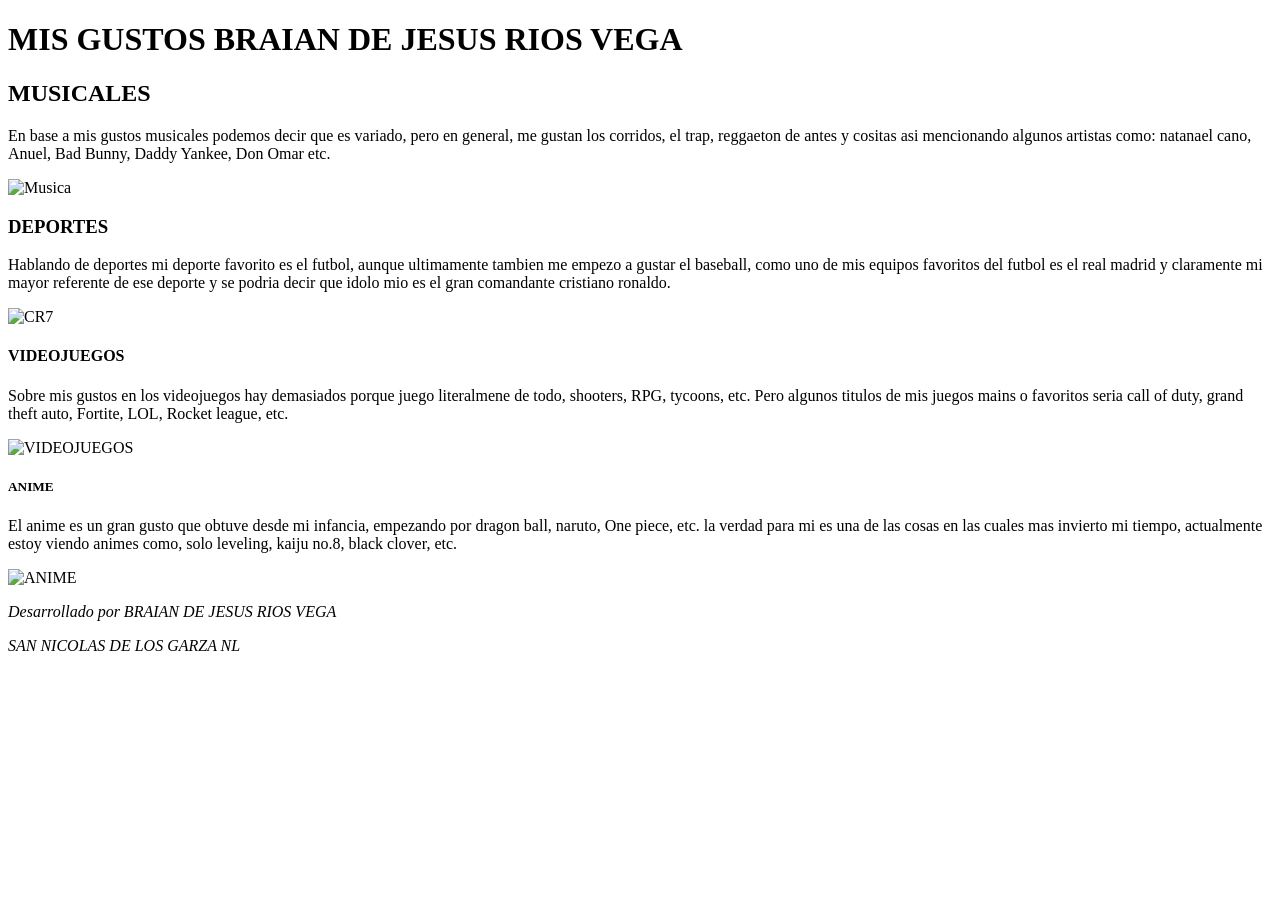
==== pagina2.html @ a9233acd "Practica1" ====
<!DOCTYPE html>
<html lang="en">
<head>
    <meta charset="UTF-8">
    <meta name="viewport" content="width=device-width, initial-scale=1.0">
    <title>Document</title>
</head>
<body>
    <main>
        <h1>MIS GUSTOS BRAIAN DE JESUS RIOS VEGA</h1>
        <article>
            <header>
                <h2>MUSICALES</h2>
            </header>
            <!-- Cuerpo del documento -->
            <p>En base a mis gustos musicales podemos decir que es variado, pero en general, me gustan los corridos, el trap, reggaeton de antes y cositas asi
                mencionando algunos artistas como: natanael cano, Anuel, Bad Bunny, Daddy Yankee, Don Omar etc.
            </p>
            <img src="ASSETS/MUSICA.jpg" width="300" alt="Musica">
        </article>
        <article>
            <header>
                <h3>DEPORTES</h3>
            </header>
            <!-- Cuerpo del documento -->
            <p>Hablando de deportes mi deporte favorito es el futbol, aunque ultimamente tambien me empezo a gustar el baseball, como uno de mis equipos favoritos del futbol es el
                real madrid y claramente mi mayor referente de ese deporte y se podria decir que idolo mio es el gran comandante cristiano ronaldo.
            </p>
            <img src="ASSETS/CRISTIANORONALDO.jpg" width="300" alt="CR7">
        </article>
        <article>
            <header>
                <h4>VIDEOJUEGOS</h4>
            </header>
            <!-- Cuerpo del documento -->
            <p>Sobre mis gustos en los videojuegos hay demasiados porque juego literalmene de todo, shooters, RPG, tycoons, etc. Pero algunos titulos de mis juegos mains o favoritos
                seria call of duty, grand theft auto, Fortite, LOL, Rocket league, etc.
            </p>
            <img src="ASSETS/VIDEOJEUGOS.jpg" width="300" alt="VIDEOJUEGOS">
        </article>
        <article>
            <header>
                <h5>ANIME</h5>
            </header>
            <!-- Cuerpo del documento -->
            <p>El anime es un gran gusto que obtuve desde mi infancia, empezando por dragon ball, naruto, One piece, etc. la verdad para mi es una de las cosas en las cuales mas
                invierto mi tiempo, actualmente estoy viendo animes como, solo leveling, kaiju no.8, black clover, etc.
            </p>
            <img src="ASSETS/ANIME.jpg" width="300" alt="ANIME">
        </article>
    </main>
    <footer>
        <address>
            <p>Desarrollado por BRAIAN DE JESUS RIOS VEGA</p>
            <P>SAN NICOLAS DE LOS GARZA NL</P>
        </address>
    </footer>
</body>
</html>
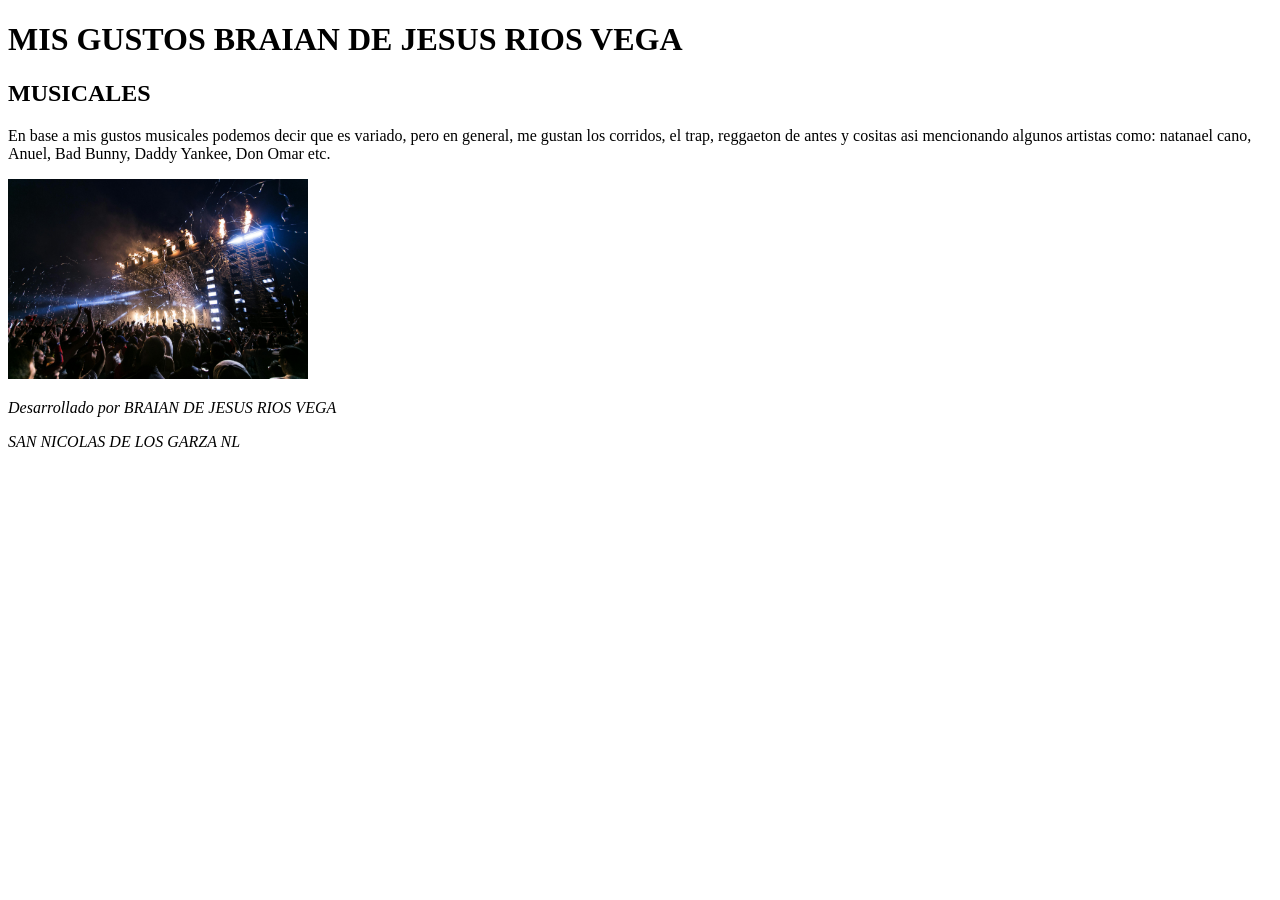
==== commit 7b533884: "Gustos Musicales" ====
--- a/pagina2.html
+++ b/pagina2.html
@@ -18,36 +18,6 @@
             </p>
             <img src="ASSETS/MUSICA.jpg" width="300" alt="Musica">
         </article>
-        <article>
-            <header>
-                <h3>DEPORTES</h3>
-            </header>
-            <!-- Cuerpo del documento -->
-            <p>Hablando de deportes mi deporte favorito es el futbol, aunque ultimamente tambien me empezo a gustar el baseball, como uno de mis equipos favoritos del futbol es el
-                real madrid y claramente mi mayor referente de ese deporte y se podria decir que idolo mio es el gran comandante cristiano ronaldo.
-            </p>
-            <img src="ASSETS/CRISTIANORONALDO.jpg" width="300" alt="CR7">
-        </article>
-        <article>
-            <header>
-                <h4>VIDEOJUEGOS</h4>
-            </header>
-            <!-- Cuerpo del documento -->
-            <p>Sobre mis gustos en los videojuegos hay demasiados porque juego literalmene de todo, shooters, RPG, tycoons, etc. Pero algunos titulos de mis juegos mains o favoritos
-                seria call of duty, grand theft auto, Fortite, LOL, Rocket league, etc.
-            </p>
-            <img src="ASSETS/VIDEOJEUGOS.jpg" width="300" alt="VIDEOJUEGOS">
-        </article>
-        <article>
-            <header>
-                <h5>ANIME</h5>
-            </header>
-            <!-- Cuerpo del documento -->
-            <p>El anime es un gran gusto que obtuve desde mi infancia, empezando por dragon ball, naruto, One piece, etc. la verdad para mi es una de las cosas en las cuales mas
-                invierto mi tiempo, actualmente estoy viendo animes como, solo leveling, kaiju no.8, black clover, etc.
-            </p>
-            <img src="ASSETS/ANIME.jpg" width="300" alt="ANIME">
-        </article>
     </main>
     <footer>
         <address>
@@ -56,4 +26,4 @@
         </address>
     </footer>
 </body>
-</html>+</html>
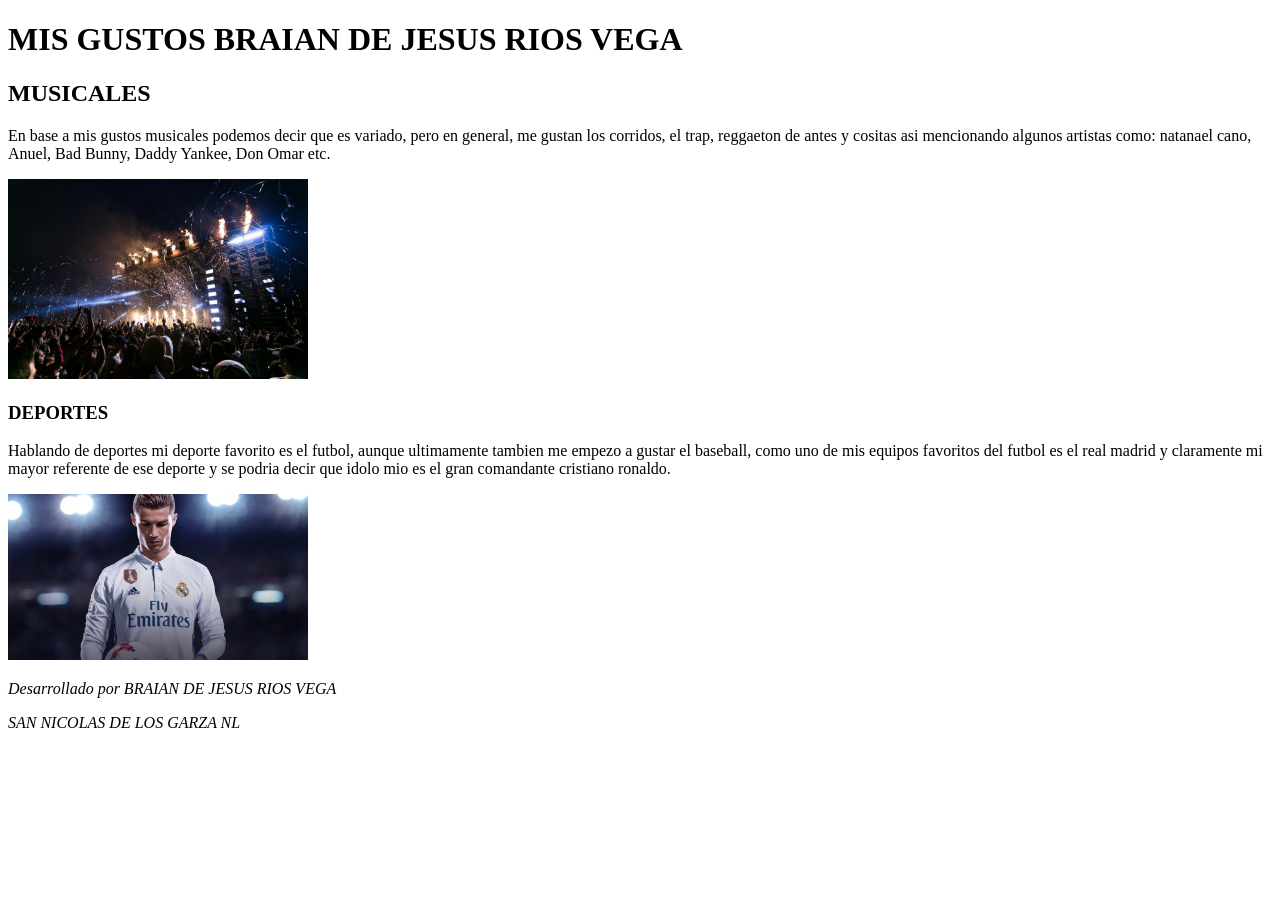
==== commit 6b6dac55: "Gustos Deportivos" ====
--- a/pagina2.html
+++ b/pagina2.html
@@ -18,6 +18,16 @@
             </p>
             <img src="ASSETS/MUSICA.jpg" width="300" alt="Musica">
         </article>
+        <article>
+            <header>
+                <h3>DEPORTES</h3>
+            </header>
+            <!-- Cuerpo del documento -->
+            <p>Hablando de deportes mi deporte favorito es el futbol, aunque ultimamente tambien me empezo a gustar el baseball, como uno de mis equipos favoritos del futbol es el
+                real madrid y claramente mi mayor referente de ese deporte y se podria decir que idolo mio es el gran comandante cristiano ronaldo.
+            </p>
+            <img src="ASSETS/CRISTIANORONALDO.jpg" width="300" alt="CR7">
+        </article>
     </main>
     <footer>
         <address>
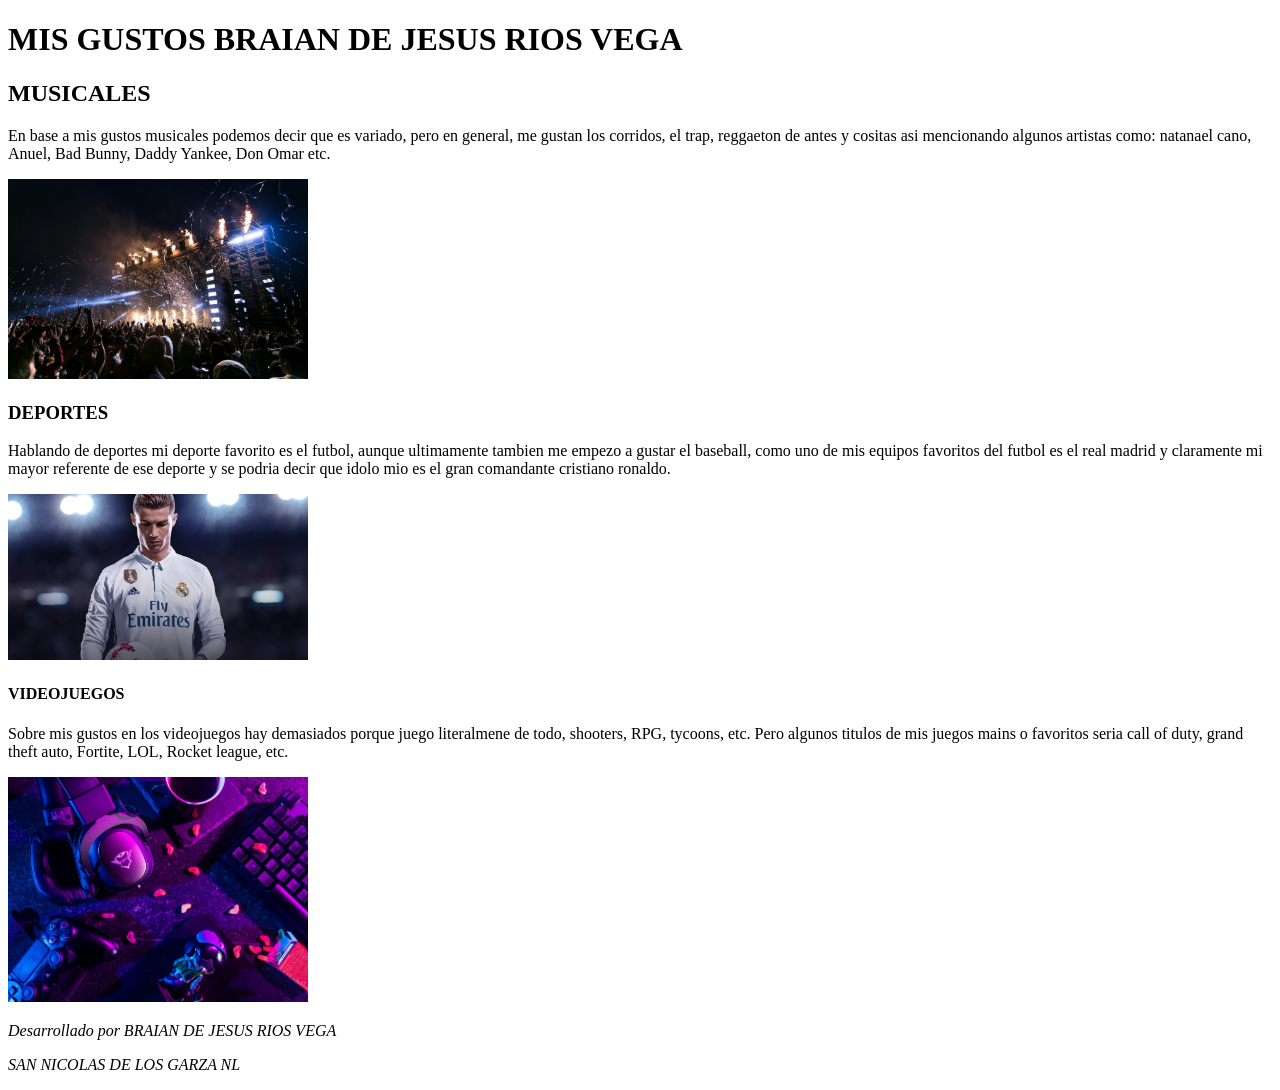
==== commit 264eaa4b: "Gustos Videojuegos" ====
--- a/pagina2.html
+++ b/pagina2.html
@@ -28,6 +28,16 @@
             </p>
             <img src="ASSETS/CRISTIANORONALDO.jpg" width="300" alt="CR7">
         </article>
+        <article>
+            <header>
+                <h4>VIDEOJUEGOS</h4>
+            </header>
+            <!-- Cuerpo del documento -->
+            <p>Sobre mis gustos en los videojuegos hay demasiados porque juego literalmene de todo, shooters, RPG, tycoons, etc. Pero algunos titulos de mis juegos mains o favoritos
+                seria call of duty, grand theft auto, Fortite, LOL, Rocket league, etc.
+            </p>
+            <img src="ASSETS/VIDEOJEUGOS.jpg" width="300" alt="VIDEOJUEGOS">
+        </article>
     </main>
     <footer>
         <address>
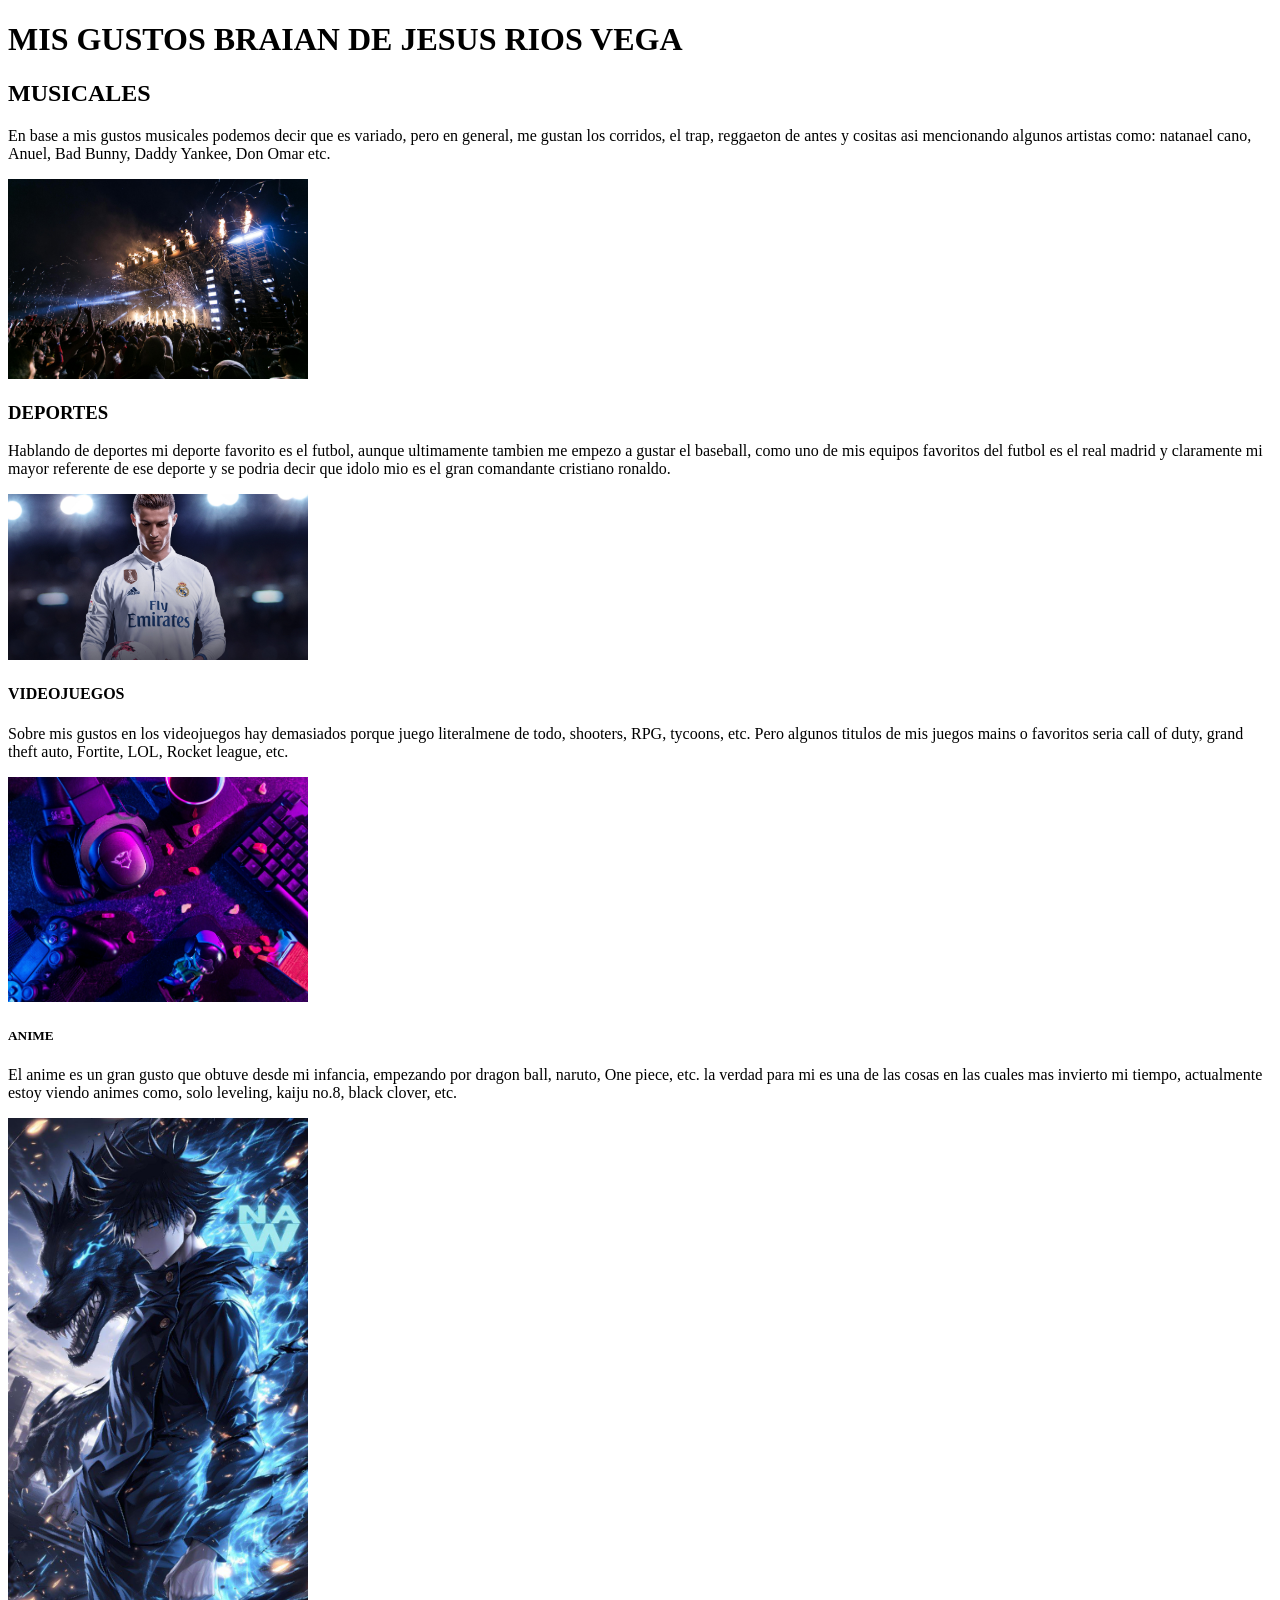
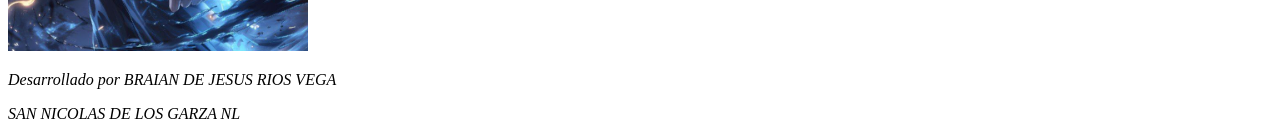
==== commit de6110a6: "Gustos Anime" ====
--- a/pagina2.html
+++ b/pagina2.html
@@ -38,6 +38,16 @@
             </p>
             <img src="ASSETS/VIDEOJEUGOS.jpg" width="300" alt="VIDEOJUEGOS">
         </article>
+        <article>
+            <header>
+                <h5>ANIME</h5>
+            </header>
+            <!-- Cuerpo del documento -->
+            <p>El anime es un gran gusto que obtuve desde mi infancia, empezando por dragon ball, naruto, One piece, etc. la verdad para mi es una de las cosas en las cuales mas
+                invierto mi tiempo, actualmente estoy viendo animes como, solo leveling, kaiju no.8, black clover, etc.
+            </p>
+            <img src="ASSETS/ANIME.jpg" width="300" alt="ANIME">
+        </article>
     </main>
     <footer>
         <address>
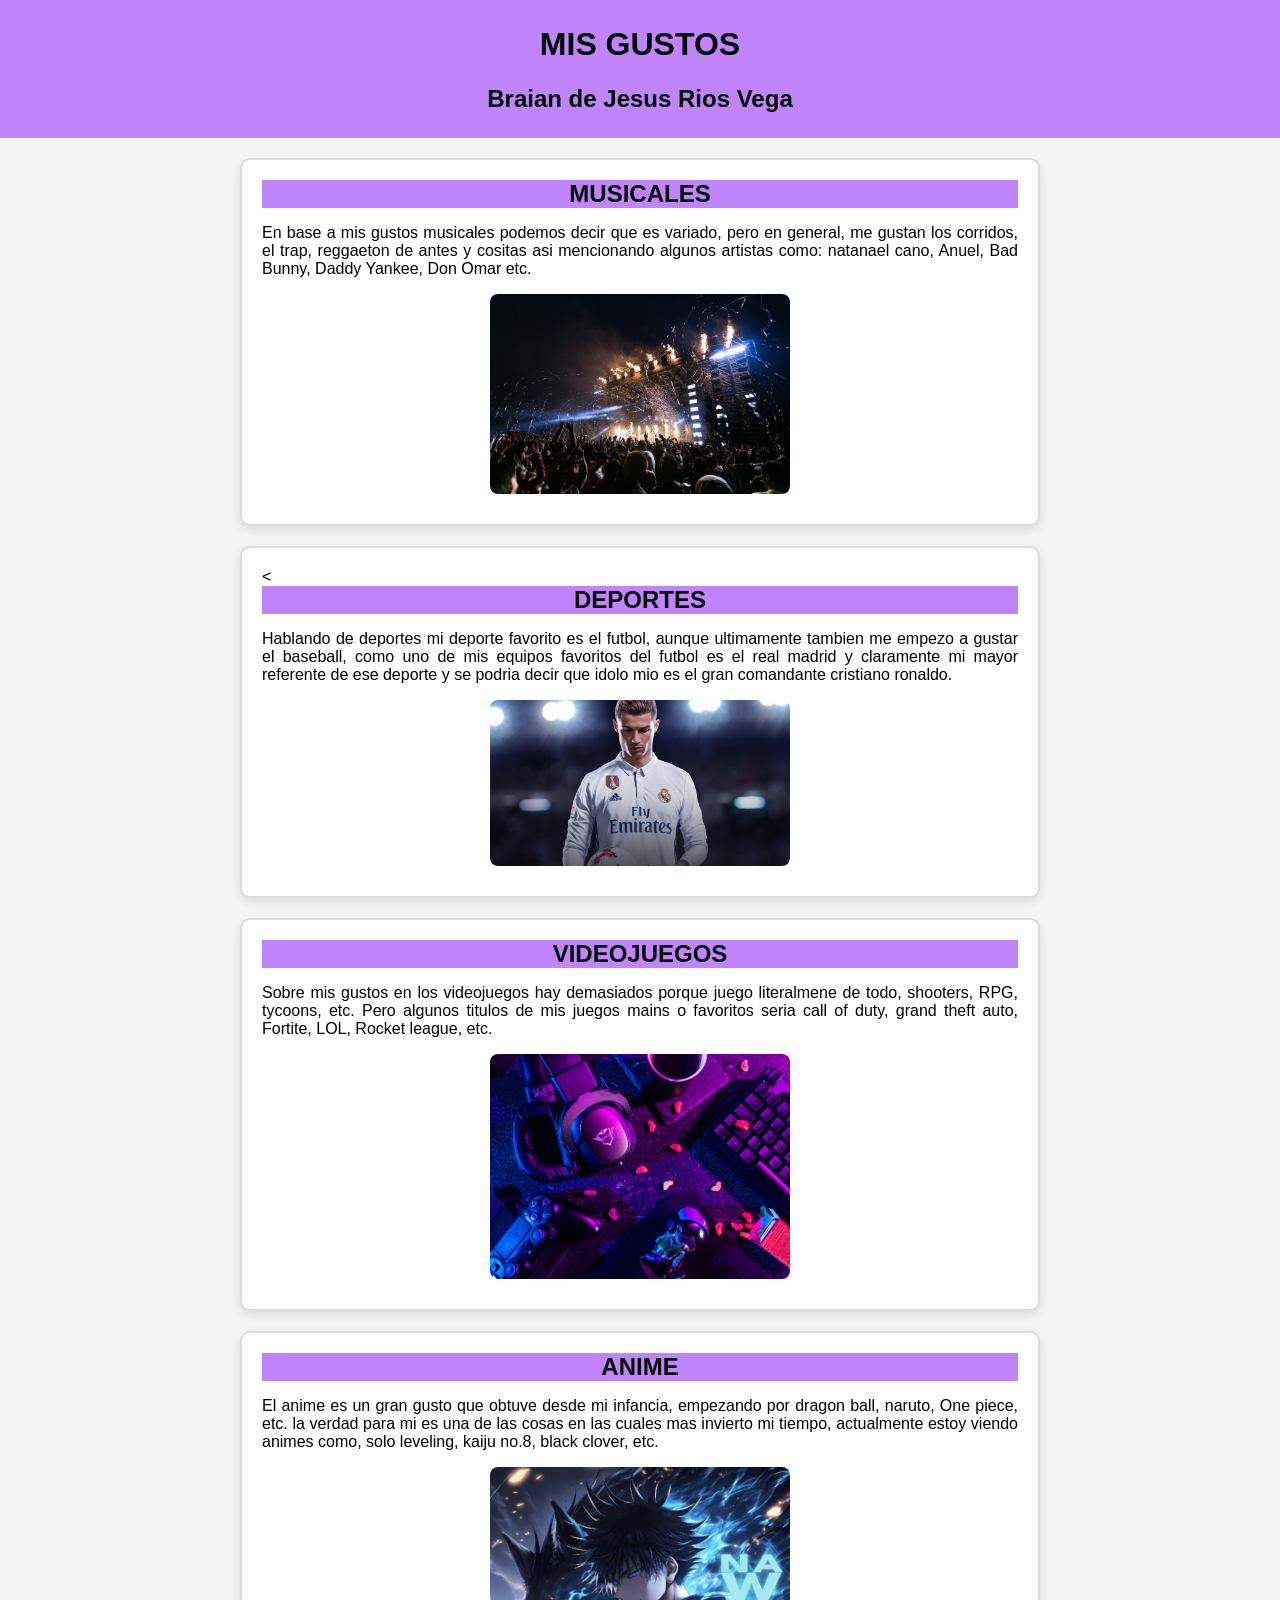
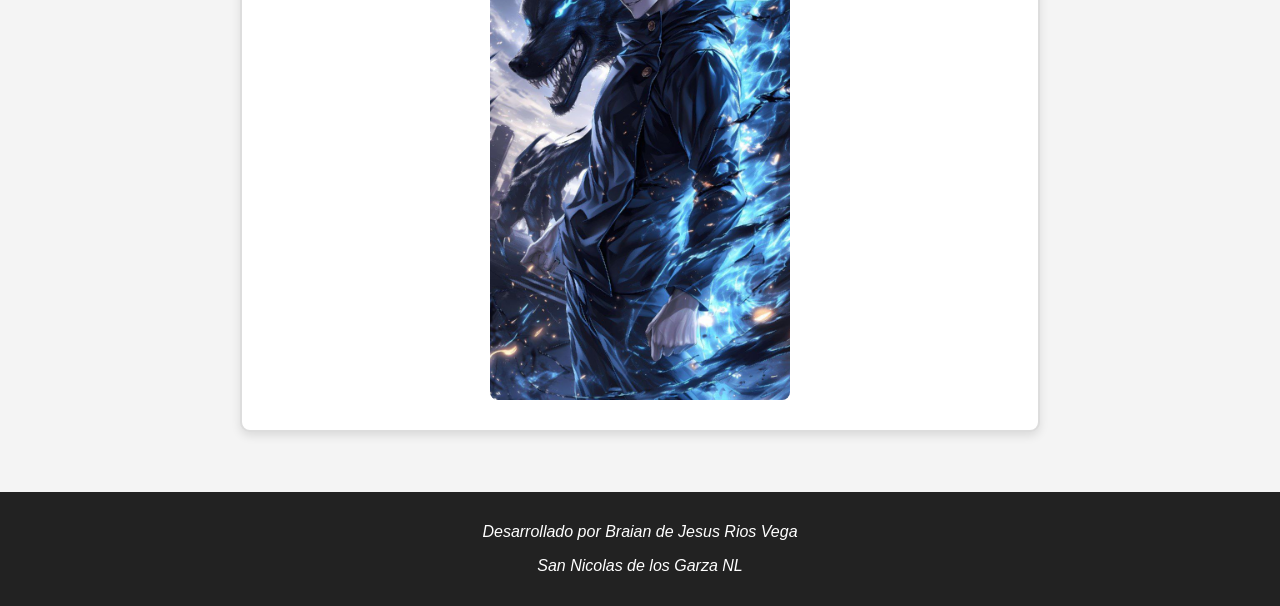
==== commit a7452da6: "Nuevas modificaciones" ====
--- a/pagina2.html
+++ b/pagina2.html
@@ -4,11 +4,81 @@
     <meta charset="UTF-8">
     <meta name="viewport" content="width=device-width, initial-scale=1.0">
     <title>Document</title>
+<style>
+    .encabezado-principal {
+    background-color: #c084fc; /* mismo lila que musicales */
+    color: rgb(0, 0, 0);
+    text-align: center;
+    padding: 5px;
+    font-family: Arial, sans-serif;
+    font-size: 16px;
+    font-weight: bold;
+    margin: 0;
+    }
+
+    body {
+        font-family: Arial, sans-serif;
+        background-color: #f4f4f4;
+        margin: 0;
+        padding: 0;
+    }
+
+    main {
+        max-width: 800px; 
+        margin: 0 auto;   
+        padding: 20px;
+    }
+
+    article {
+        background-color: #ffffff;
+        border: 2px solid #ddd;
+        border-radius: 10px;
+        padding: 20px;
+        margin-bottom: 20px;
+        text-align: justify; 
+        box-shadow: 0 4px 10px rgba(0,0,0,0.1);
+    }
+
+    article header {
+        text-align: center; 
+        margin-bottom: 10px;
+    }
+    .musicales header { background-color: #c084fc; }
+    .deportes header { background-color: #c084fc; }  
+    .videojuegos header { background-color: #c084fc; } 
+    .anime header { background-color: #c084fc; } 
+    
+    article header * {
+    font-family: Arial, sans-serif;
+    font-size: 24px;
+    font-weight: bold;
+    margin: 0;
+}
+
+    article img {
+        display: block;
+        margin: 10px auto; 
+        max-width: 100%;
+        height: auto;
+        border-radius: 8px;
+    }
+
+    footer {
+        text-align: center;
+        padding: 15px;
+        background-color: #222;
+        color: #fff;
+        margin-top: 20px;
+    }
+</style>
 </head>
 <body>
+    <header class="encabezado-principal">
+        <h1>MIS GUSTOS</h1>
+        <h2>Braian de Jesus Rios Vega</h2>
+    </header>
     <main>
-        <h1>MIS GUSTOS BRAIAN DE JESUS RIOS VEGA</h1>
-        <article>
+        <article class="musicales">
             <header>
                 <h2>MUSICALES</h2>
             </header>
@@ -18,7 +88,7 @@
             </p>
             <img src="ASSETS/MUSICA.jpg" width="300" alt="Musica">
         </article>
-        <article>
+        <article class="deportes"><
             <header>
                 <h3>DEPORTES</h3>
             </header>
@@ -28,7 +98,7 @@
             </p>
             <img src="ASSETS/CRISTIANORONALDO.jpg" width="300" alt="CR7">
         </article>
-        <article>
+        <article class="videojuegos">
             <header>
                 <h4>VIDEOJUEGOS</h4>
             </header>
@@ -38,7 +108,7 @@
             </p>
             <img src="ASSETS/VIDEOJEUGOS.jpg" width="300" alt="VIDEOJUEGOS">
         </article>
-        <article>
+        <article class="anime">
             <header>
                 <h5>ANIME</h5>
             </header>
@@ -51,8 +121,8 @@
     </main>
     <footer>
         <address>
-            <p>Desarrollado por BRAIAN DE JESUS RIOS VEGA</p>
-            <P>SAN NICOLAS DE LOS GARZA NL</P>
+            <p>Desarrollado por Braian de Jesus Rios Vega</p>
+            <P>San Nicolas de los Garza NL</P>
         </address>
     </footer>
 </body>
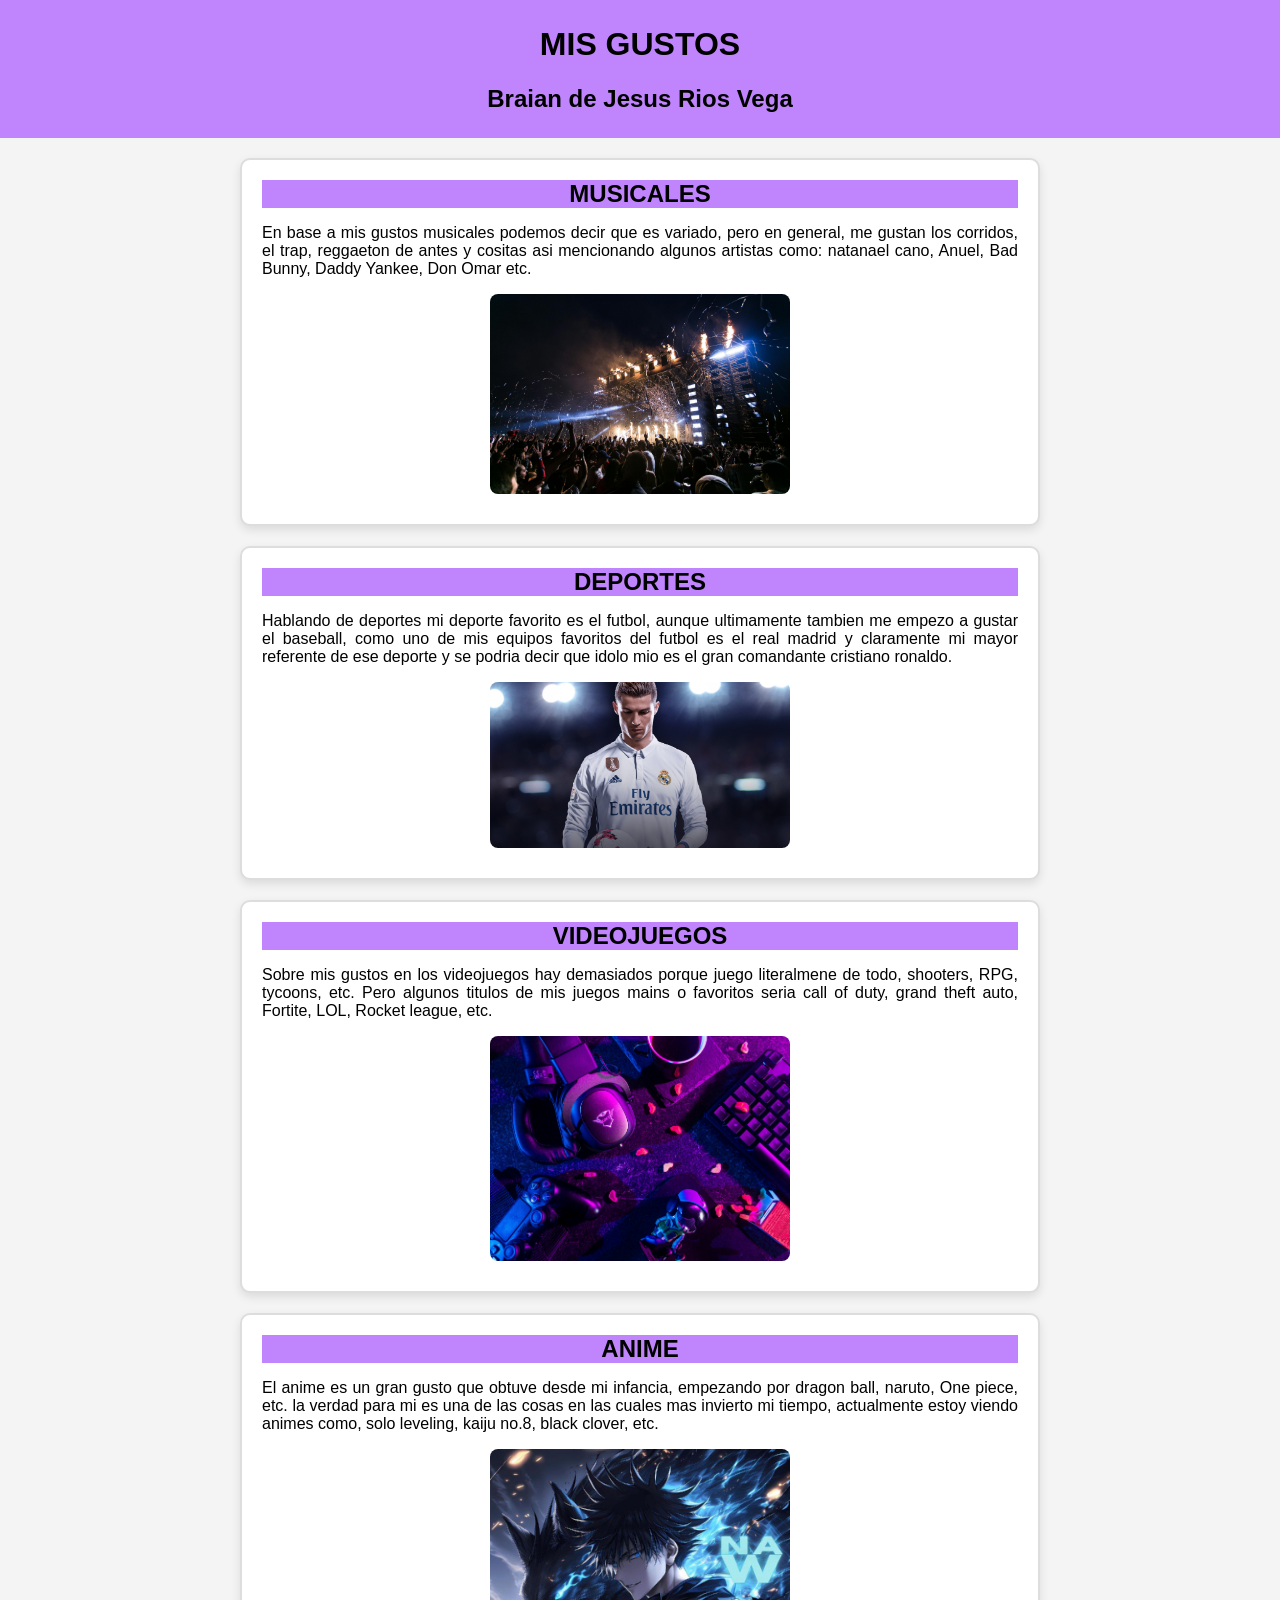
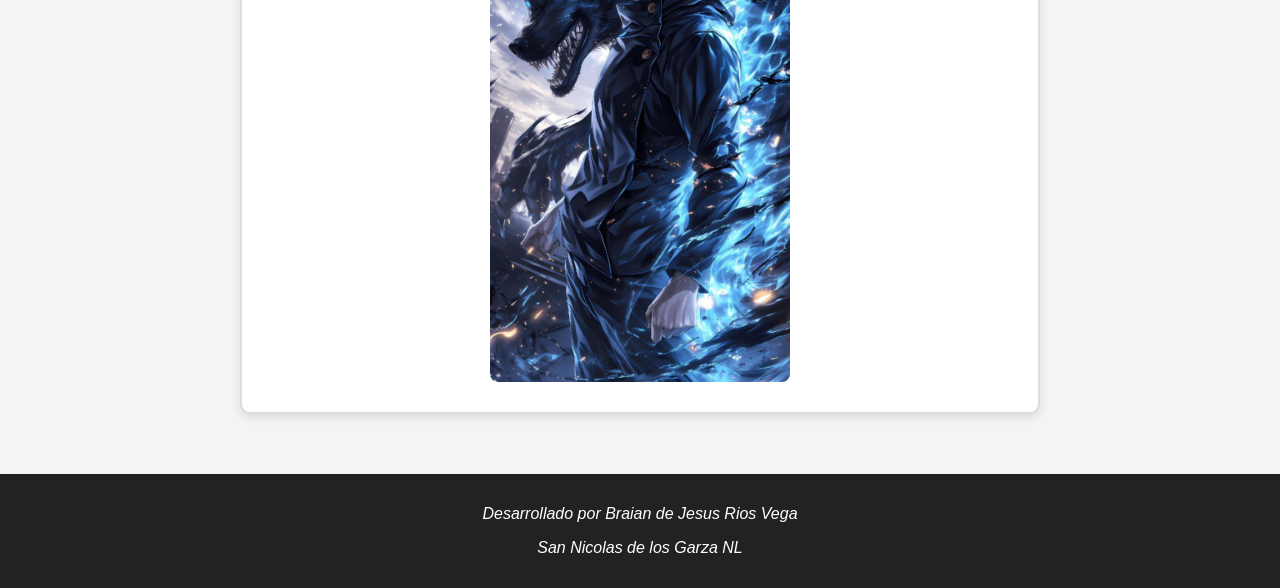
==== commit 2bac8094: "Error en pagina" ====
--- a/pagina2.html
+++ b/pagina2.html
@@ -88,7 +88,7 @@
             </p>
             <img src="ASSETS/MUSICA.jpg" width="300" alt="Musica">
         </article>
-        <article class="deportes"><
+        <article class="deportes">
             <header>
                 <h3>DEPORTES</h3>
             </header>
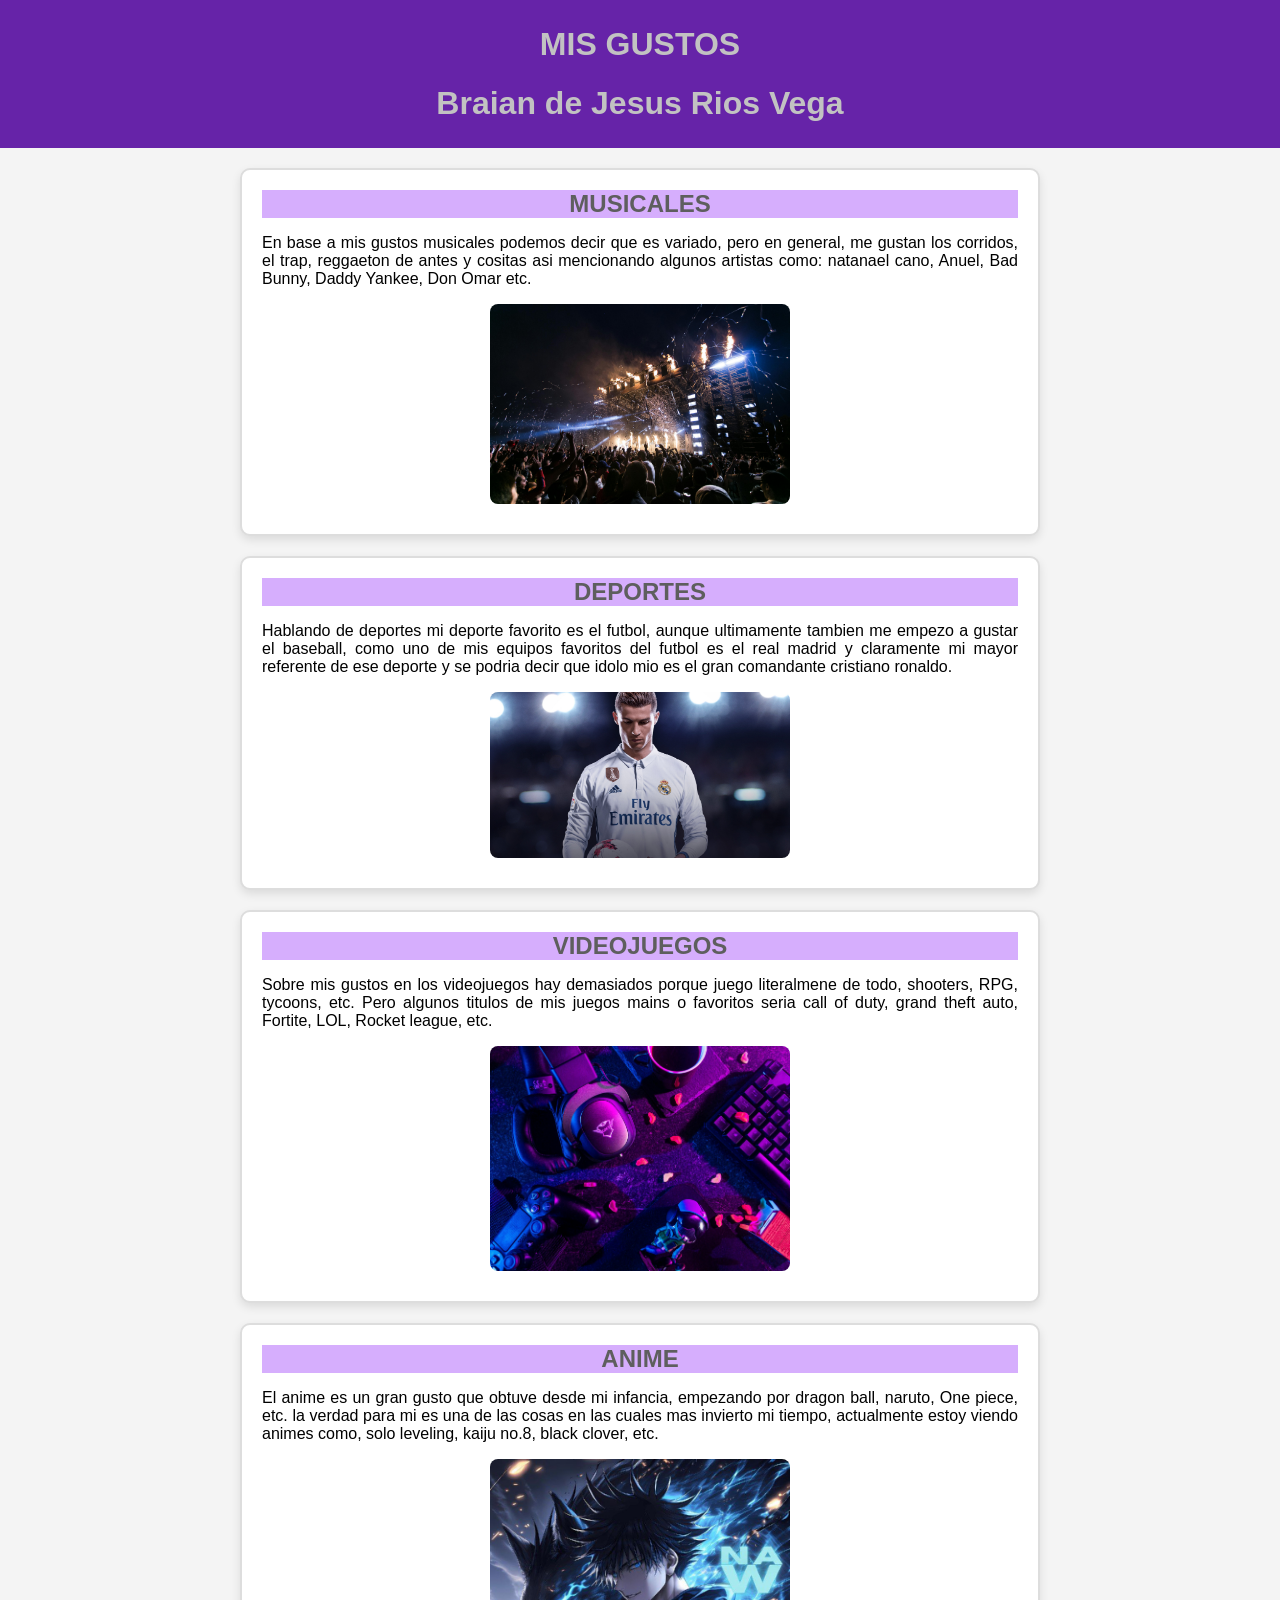
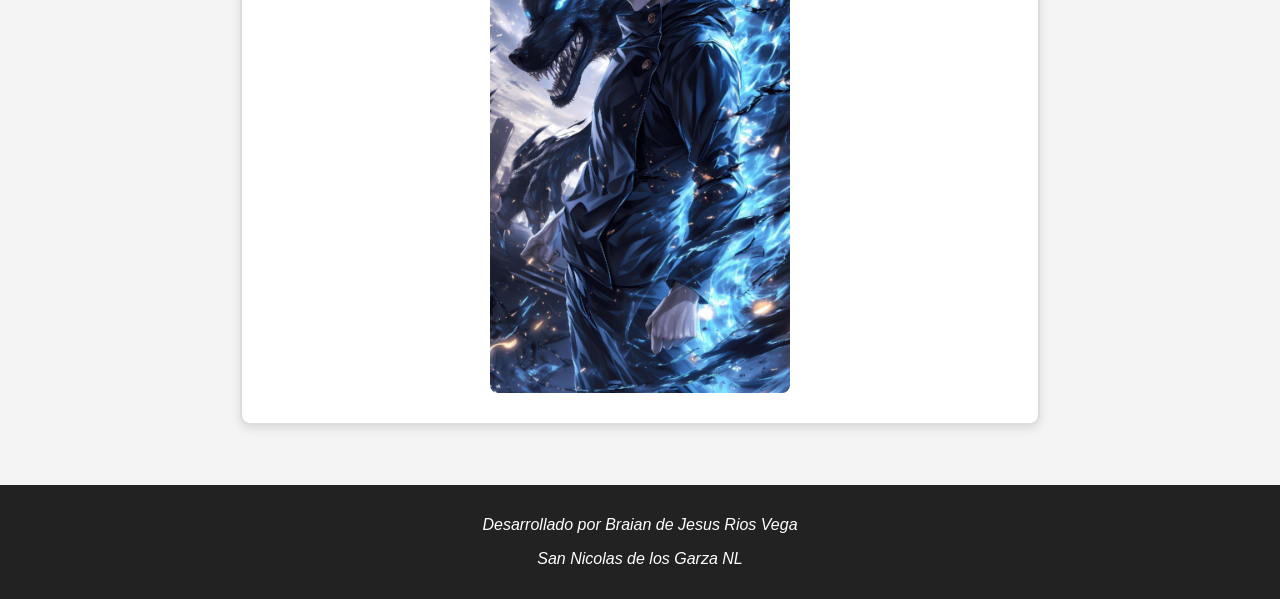
==== commit 46ee7908: "Nueva pagina y nuevo repositorio" ====
--- a/pagina2.html
+++ b/pagina2.html
@@ -4,78 +4,13 @@
     <meta charset="UTF-8">
     <meta name="viewport" content="width=device-width, initial-scale=1.0">
     <title>Document</title>
-<style>
-    .encabezado-principal {
-    background-color: #c084fc; /* mismo lila que musicales */
-    color: rgb(0, 0, 0);
-    text-align: center;
-    padding: 5px;
-    font-family: Arial, sans-serif;
-    font-size: 16px;
-    font-weight: bold;
-    margin: 0;
-    }
+    <link rel="stylesheet" href="stylepagina2.css">
 
-    body {
-        font-family: Arial, sans-serif;
-        background-color: #f4f4f4;
-        margin: 0;
-        padding: 0;
-    }
-
-    main {
-        max-width: 800px; 
-        margin: 0 auto;   
-        padding: 20px;
-    }
-
-    article {
-        background-color: #ffffff;
-        border: 2px solid #ddd;
-        border-radius: 10px;
-        padding: 20px;
-        margin-bottom: 20px;
-        text-align: justify; 
-        box-shadow: 0 4px 10px rgba(0,0,0,0.1);
-    }
-
-    article header {
-        text-align: center; 
-        margin-bottom: 10px;
-    }
-    .musicales header { background-color: #c084fc; }
-    .deportes header { background-color: #c084fc; }  
-    .videojuegos header { background-color: #c084fc; } 
-    .anime header { background-color: #c084fc; } 
-    
-    article header * {
-    font-family: Arial, sans-serif;
-    font-size: 24px;
-    font-weight: bold;
-    margin: 0;
-}
-
-    article img {
-        display: block;
-        margin: 10px auto; 
-        max-width: 100%;
-        height: auto;
-        border-radius: 8px;
-    }
-
-    footer {
-        text-align: center;
-        padding: 15px;
-        background-color: #222;
-        color: #fff;
-        margin-top: 20px;
-    }
-</style>
 </head>
 <body>
     <header class="encabezado-principal">
         <h1>MIS GUSTOS</h1>
-        <h2>Braian de Jesus Rios Vega</h2>
+        <h1>Braian de Jesus Rios Vega</h1>
     </header>
     <main>
         <article class="musicales">
@@ -90,7 +25,7 @@
         </article>
         <article class="deportes">
             <header>
-                <h3>DEPORTES</h3>
+                <h2>DEPORTES</h2>
             </header>
             <!-- Cuerpo del documento -->
             <p>Hablando de deportes mi deporte favorito es el futbol, aunque ultimamente tambien me empezo a gustar el baseball, como uno de mis equipos favoritos del futbol es el
@@ -100,7 +35,7 @@
         </article>
         <article class="videojuegos">
             <header>
-                <h4>VIDEOJUEGOS</h4>
+                <h2>VIDEOJUEGOS</h2>
             </header>
             <!-- Cuerpo del documento -->
             <p>Sobre mis gustos en los videojuegos hay demasiados porque juego literalmene de todo, shooters, RPG, tycoons, etc. Pero algunos titulos de mis juegos mains o favoritos
@@ -110,7 +45,7 @@
         </article>
         <article class="anime">
             <header>
-                <h5>ANIME</h5>
+                <h2>ANIME</h2>
             </header>
             <!-- Cuerpo del documento -->
             <p>El anime es un gran gusto que obtuve desde mi infancia, empezando por dragon ball, naruto, One piece, etc. la verdad para mi es una de las cosas en las cuales mas
--- a/stylepagina2.css
+++ b/stylepagina2.css
@@ -0,0 +1,70 @@
+.encabezado-principal {
+    background-color: #6623a8; /* mismo lila que musicales */
+    color: rgb(194, 194, 194);
+    text-align: center;
+    padding: 5px;
+    font-family: Arial, sans-serif;
+    font-size: 16px;
+    font-weight: bold;
+    margin: 0;
+}
+
+body {
+    font-family: Arial, sans-serif;
+    background-color: #f4f4f4;
+    margin: 0;
+    padding: 0;
+}
+
+main {
+    max-width: 800px; 
+    margin: 0 auto;   
+    padding: 20px;
+}
+
+article {
+    background-color: #ffffff;
+    border: 2px solid #ddd;
+    border-radius: 10px;
+    padding: 20px;
+    margin-bottom: 20px;
+    text-align: justify; 
+    box-shadow: 0 4px 10px rgba(0,0,0,0.1);
+}
+
+article header {
+    text-align: center; 
+    margin-bottom: 10px;
+}
+
+.musicales header { background-color: #d6aefd; }
+.deportes header { background-color: #d6aefd; }  
+.videojuegos header { background-color: #d6aefd; } 
+.anime header { background-color: #d6aefd; } 
+
+article header * {
+font-family: Arial, sans-serif;
+font-size: 24px;
+font-weight: bold;
+margin: 0;
+}
+
+article img {
+    display: block;
+    margin: 10px auto; 
+    max-width: 100%;
+    height: auto;
+    border-radius: 8px;
+}
+
+footer {
+    text-align: center;
+    padding: 15px;
+    background-color: #222;
+    color: #fff;
+    margin-top: 20px;
+}
+
+h2 {
+    color: rgb(94, 94, 94);
+}
